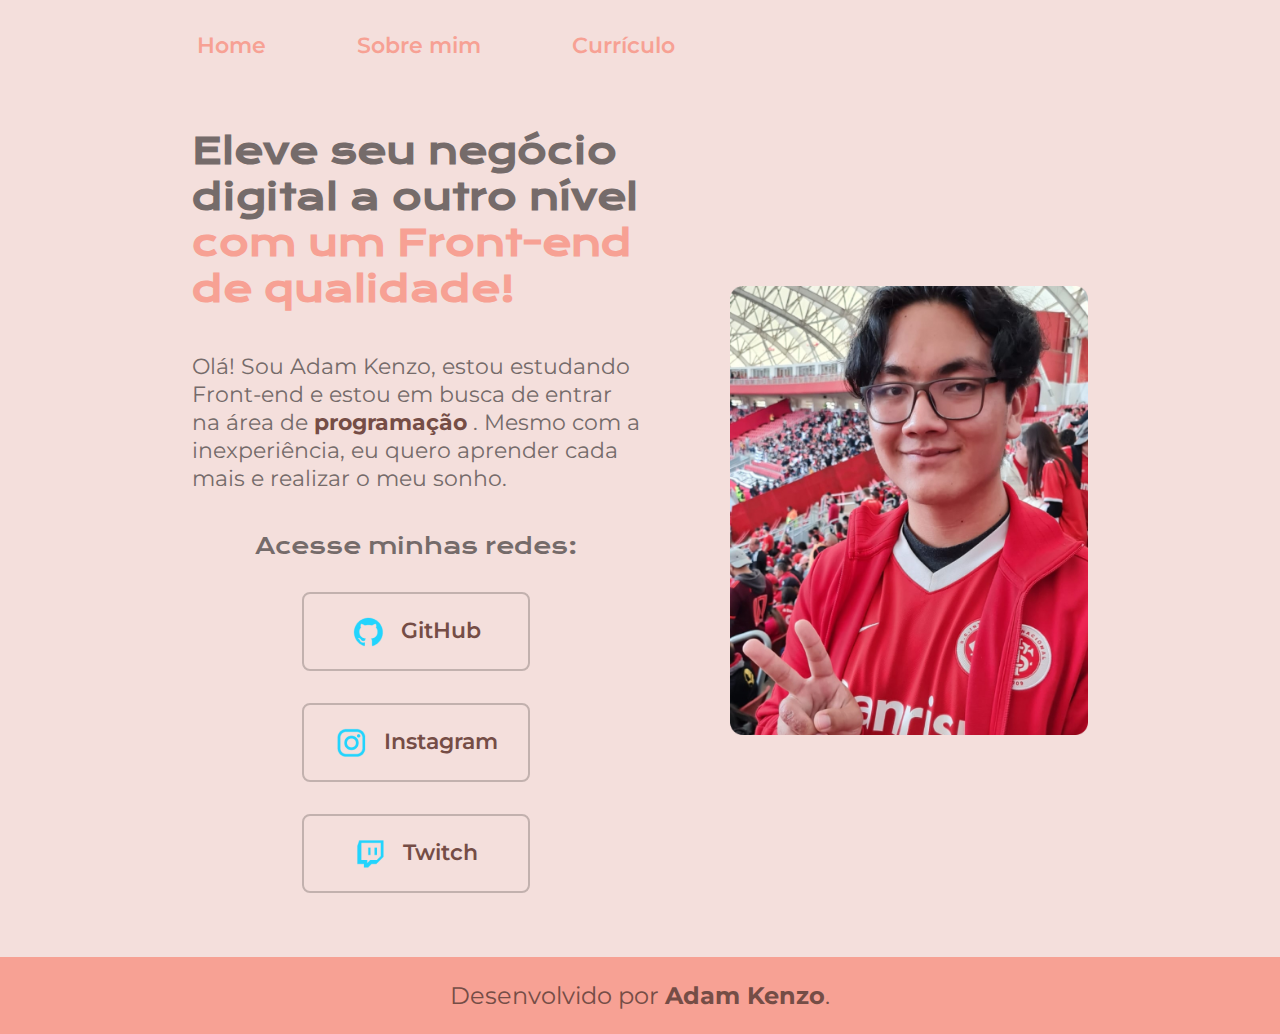
==== index.html @ 86fed56a "Add files via upload" ====
<!DOCTYPE html>
<html lang="pt-br">
<head>
    <meta charset="UTF-8">
    <meta http-equiv="X-UA-Compatible" content="IE=edge">
    <meta name="viewport" content="width=device-width, initial-scale=1.0">
    <title>Portifolio</title>
    <link rel="stylesheet" href="./styles/style.css">
</head>
<body>
    <header class="cabecalho">
        <nav class="cabecalho__menu">
            <a class="cabecalho__menu__link" href="index.html">Home</a>
            <a class="cabecalho__menu__link" href="about.html">Sobre mim</a>
            <a class="cabecalho__menu__link" href="curriculo.html">Currículo</a>
        </nav>
    </header>
    <main class="apresentacao">
        <section class="apresentacao__conteudo">
            <h1 class="apresentacao__conteudo__titulo">Eleve seu negócio digital a outro nível 
                <strong class="titulo-destaque"> 
                    com um Front-end de qualidade!
                </strong>
            </h1>
            <p class="apresentacao__conteudo__texto">Olá! Sou Adam Kenzo, estou estudando Front-end e estou em busca de entrar na área de  
                <strong class="titulo-destaque2">
                    programação
                </strong>
                . Mesmo com a inexperiência, eu quero aprender cada mais e realizar o meu sonho.
            </p>
            <div class="apresentacao__links">
                <h2 class="apresentacao__links__subtitulo">Acesse minhas redes:</h2>

                <a class="apresentacao__links__navegacao" href="https://github.com/AdamKenzo">
                    <img class="apresentacao__links__link__img" src="./assets/github.png" alt="github">
                    GitHub
                </a>                
                <a class="apresentacao__links__navegacao" href="https://instagram.com/adamkenz0/">   
                    <img class="apresentacao__links__link__img" src="./assets/instagram.png" alt="instagram">
                     Instagram
                </a>
                <a class="apresentacao__links__navegacao" href="https://www.twitch.tv/adamkenzo">
                    <img class="apresentacao__links__link__img" src="./assets/twitch.png" alt="Twitch">
                    Twitch
                </a>
            </div>
        </section>
        <img class="apresentacao__imagem" src="./assets/testeEu 1 (1) 2.png" alt="foto AdamKenzo">
    </main>
    <footer class="rodape">
        <p>Desenvolvido por <a class="rodape__nome" href="about.html">Adam Kenzo</a>. </p>
    </footer>
</body>
</html>
---- styles/style.css ----
@import url('https://fonts.googleapis.com/css2?family=Krona+One&family=Montserrat:wght@400;600&display=swap');

:root {
    --cor-primaria: #F4DFDC;
    --cor-secundaria: #756B6A;
    --cor-terciaria: #F7A194;
    --cor-terciaria-hover: #dbc7c5;
    --cor-quaternaria: #754D46;
    --cor-quinaria: #C2B1AE;

    --fonte-primaria: 'Krona One', sans-serif;
    --fonte-secundaria: 'Montserrat', sans-serif;
}

* {
    margin: 0;
    padding: 0;
}

body {
    box-sizing: border-box;
    /* height: 100vh; */
    background-color: var(--cor-primaria);
    color: var(--cor-secundaria);
}

.cabecalho {
    padding: 2% 0% 0% 15%;
}

.cabecalho__menu {
    display: flex;
    gap: 80px;
}

.cabecalho__menu__link{
    font-family: var(--fonte-secundaria);
    font-size: 1.4rem;
    font-weight: 600;
    color: var(--cor-terciaria);
    text-decoration: none;

    padding:  0.5% 0.5% ;
    border-radius: 8px;

    transition: 1s;
    cursor: pointer;
}

.cabecalho__menu__link:hover {
    background-color: var(--cor-terciaria-hover);  
    transition: 0.5s;
    
}

.apresentacao{
    padding: 5% 15%;
    display: flex;
    align-items: center;
    justify-content: space-between;
    gap: 82px;
}

.apresentacao__conteudo{
    width: 50%;
    display: flex;
    flex-direction: column;
    gap: 40px;
}

.apresentacao__conteudo__titulo{
    font-size: 2.25rem;
    font-family: var(--fonte-primaria);
}

.titulo-destaque {
    color: var(--cor-terciaria);
}


.apresentacao__conteudo__texto{
    font-size: 1.4rem;
    font-family: var(--fonte-secundaria);
    font-weight: 400;
}

.apresentacao__conteudo__texto a{
    text-decoration: none;
    color: var(--cor-terciaria);
}

.titulo-destaque2 {
    color: var(--cor-quaternaria);
}

.apresentacao__links {
    display: flex;
    flex-direction: column;
    justify-content: space-between;
    align-items: center;
    gap: 32px;

}

.apresentacao__links__subtitulo{
    font-family: var(--fonte-primaria);
    font-weight: 400;
    font-size: 1.4rem;
}

.apresentacao__links__navegacao {
    display: flex;
    justify-content: center;
    gap: 16px;
    border: 2px solid var(--cor-quinaria);
    width: 50%;
    text-align: center;
    border-radius: 8px;
    font-size: 1.4rem;
    text-decoration: none;
    color: var(--cor-quaternaria);  
    padding: 21.5px 0;
    font-family: var(--fonte-secundaria);
    font-weight: 600;

    transition: 1s;
    cursor: pointer;
}

.apresentacao__links__navegacao:hover {
    background-color: var(--cor-quaternaria);  
    color: var(--cor-quinaria);
    transition: 1s;
}

.apresentacao__imagem{
    width: 40%;

}

.rodape{
    color: var(--cor-quaternaria);
    background-color: var(--cor-terciaria);
    padding: 24px;
    text-align: center;
    font-family: var(--fonte-secundaria);
    font-size: 1.5rem;
    font-weight: 400;
}

.rodape__nome{
    text-decoration: none;
    font-weight: bold;
    color: var(--cor-quaternaria);
}

@media (max-width: 1200px) {

    
    .cabecalho {
        padding: 10%;
    }

    .cabecalho__menu {
        justify-content: center;
    }

    .apresentacao{
        flex-direction: column-reverse;
        padding: 5%;
    }

    .apresentacao__conteudo{
        width: auto;
    }

}
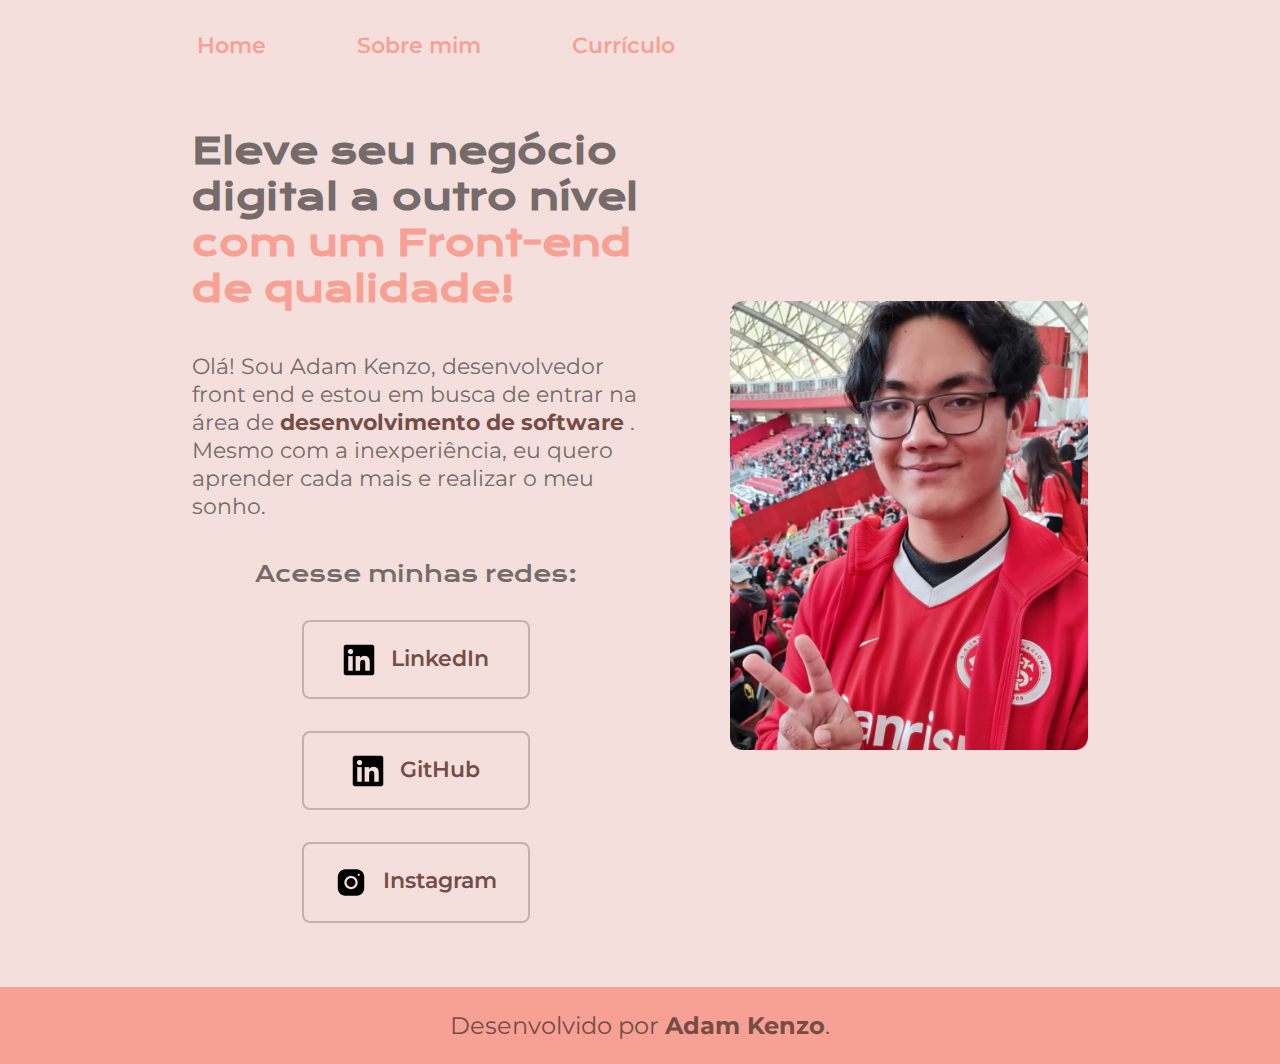
==== commit e1f676a7: "arrumando e atualizando o index.html" ====
--- a/index.html
+++ b/index.html
@@ -22,27 +22,27 @@
                     com um Front-end de qualidade!
                 </strong>
             </h1>
-            <p class="apresentacao__conteudo__texto">Olá! Sou Adam Kenzo, estou estudando Front-end e estou em busca de entrar na área de  
+            <p class="apresentacao__conteudo__texto">Olá! Sou Adam Kenzo, desenvolvedor front end e estou em busca de entrar na área de  
                 <strong class="titulo-destaque2">
-                    programação
+                    desenvolvimento de software
                 </strong>
                 . Mesmo com a inexperiência, eu quero aprender cada mais e realizar o meu sonho.
             </p>
             <div class="apresentacao__links">
                 <h2 class="apresentacao__links__subtitulo">Acesse minhas redes:</h2>
-
+                <a class="apresentacao__links__navegacao" href="https://www.twitch.tv/adamkenzo">
+                    <img class="apresentacao__links__link__img" src="./assets/linkedin-plain 1.png" alt="LinkedIn">
+                    LinkedIn
+                </a>
                 <a class="apresentacao__links__navegacao" href="https://github.com/AdamKenzo">
-                    <img class="apresentacao__links__link__img" src="./assets/github.png" alt="github">
+                    <img class="apresentacao__links__link__img" src="./assets/linkedin-plain 1.png" alt="github">
                     GitHub
                 </a>                
                 <a class="apresentacao__links__navegacao" href="https://instagram.com/adamkenz0/">   
-                    <img class="apresentacao__links__link__img" src="./assets/instagram.png" alt="instagram">
+                    <img class="apresentacao__links__link__img" src="./assets/img 1.png" alt="instagram">
                      Instagram
                 </a>
-                <a class="apresentacao__links__navegacao" href="https://www.twitch.tv/adamkenzo">
-                    <img class="apresentacao__links__link__img" src="./assets/twitch.png" alt="Twitch">
-                    Twitch
-                </a>
+               
             </div>
         </section>
         <img class="apresentacao__imagem" src="./assets/testeEu 1 (1) 2.png" alt="foto AdamKenzo">
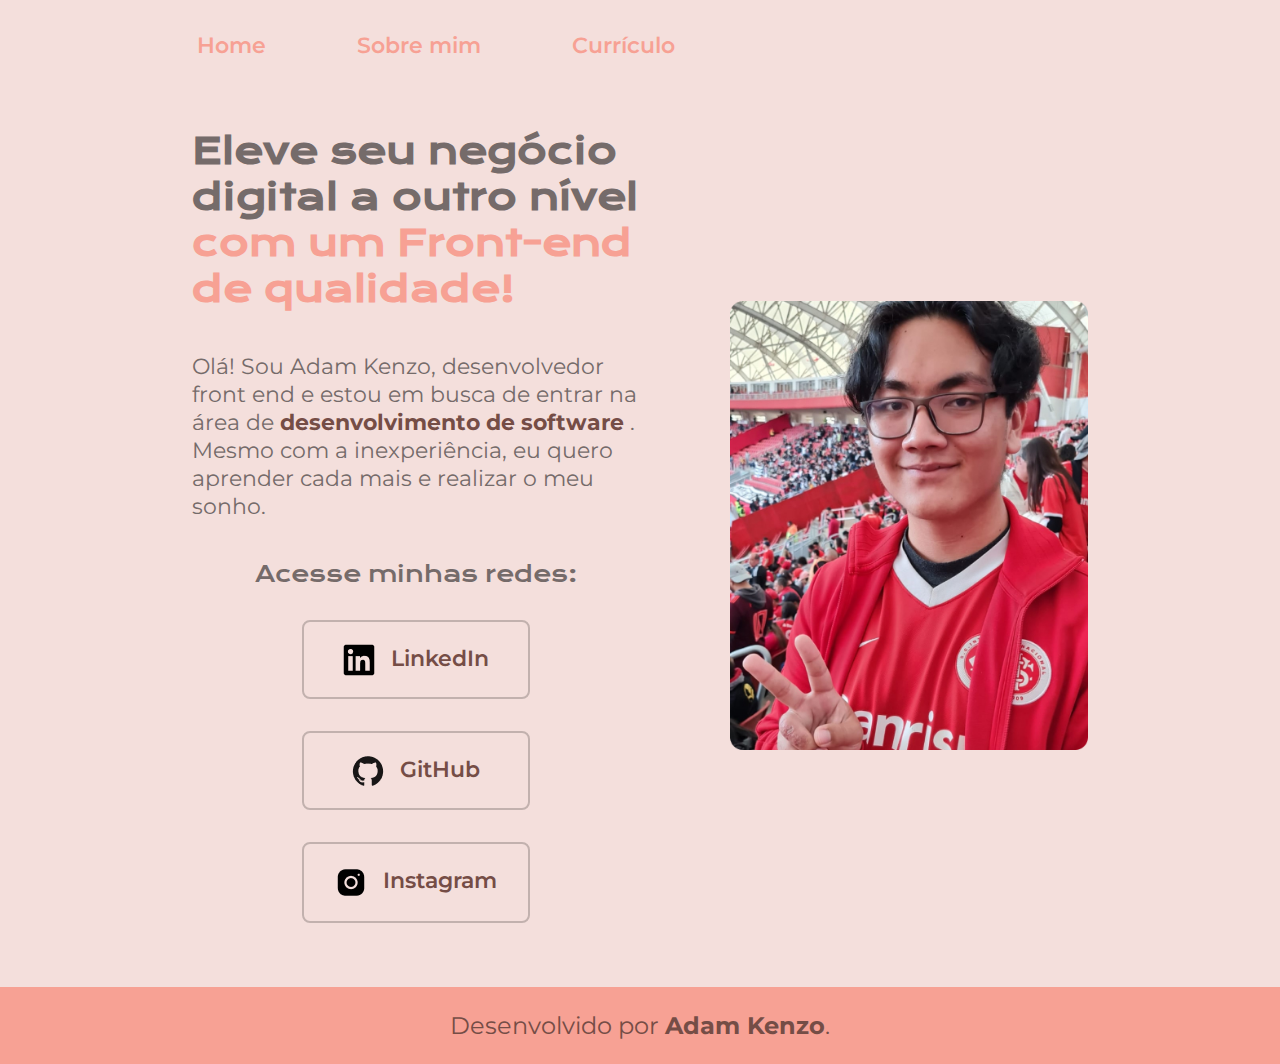
==== commit 25e7e544: "arruamando iconi do git hub e imagem do readme" ====
--- a/index.html
+++ b/index.html
@@ -35,7 +35,7 @@
                     LinkedIn
                 </a>
                 <a class="apresentacao__links__navegacao" href="https://github.com/AdamKenzo">
-                    <img class="apresentacao__links__link__img" src="./assets/linkedin-plain 1.png" alt="github">
+                    <img class="apresentacao__links__link__img" src="./assets/github-original 1.png" alt="github">
                     GitHub
                 </a>                
                 <a class="apresentacao__links__navegacao" href="https://instagram.com/adamkenz0/">   
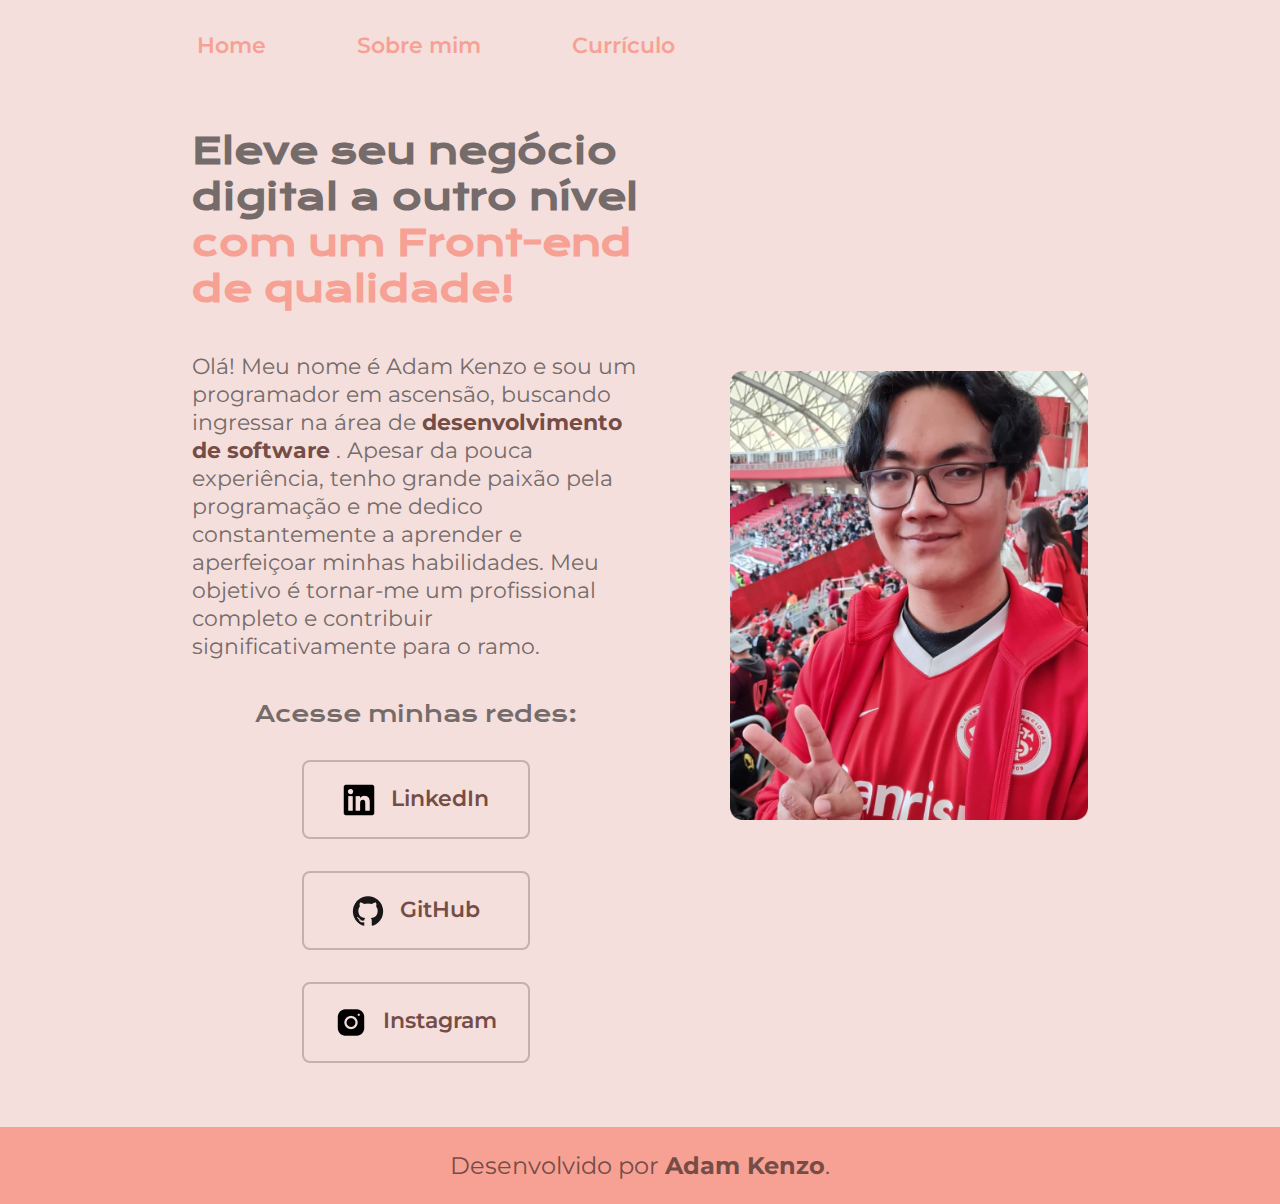
==== commit fc3d9cb2: "Update index.html" ====
--- a/index.html
+++ b/index.html
@@ -22,11 +22,11 @@
                     com um Front-end de qualidade!
                 </strong>
             </h1>
-            <p class="apresentacao__conteudo__texto">Olá! Sou Adam Kenzo, desenvolvedor front end e estou em busca de entrar na área de  
+            <p class="apresentacao__conteudo__texto">Olá! Meu nome é Adam Kenzo e sou um programador em ascensão, buscando ingressar na área de   
                 <strong class="titulo-destaque2">
                     desenvolvimento de software
                 </strong>
-                . Mesmo com a inexperiência, eu quero aprender cada mais e realizar o meu sonho.
+                . Apesar da pouca experiência, tenho grande paixão pela programação e me dedico constantemente a aprender e aperfeiçoar minhas habilidades. Meu objetivo é tornar-me um profissional completo e contribuir significativamente para o ramo.
             </p>
             <div class="apresentacao__links">
                 <h2 class="apresentacao__links__subtitulo">Acesse minhas redes:</h2>
